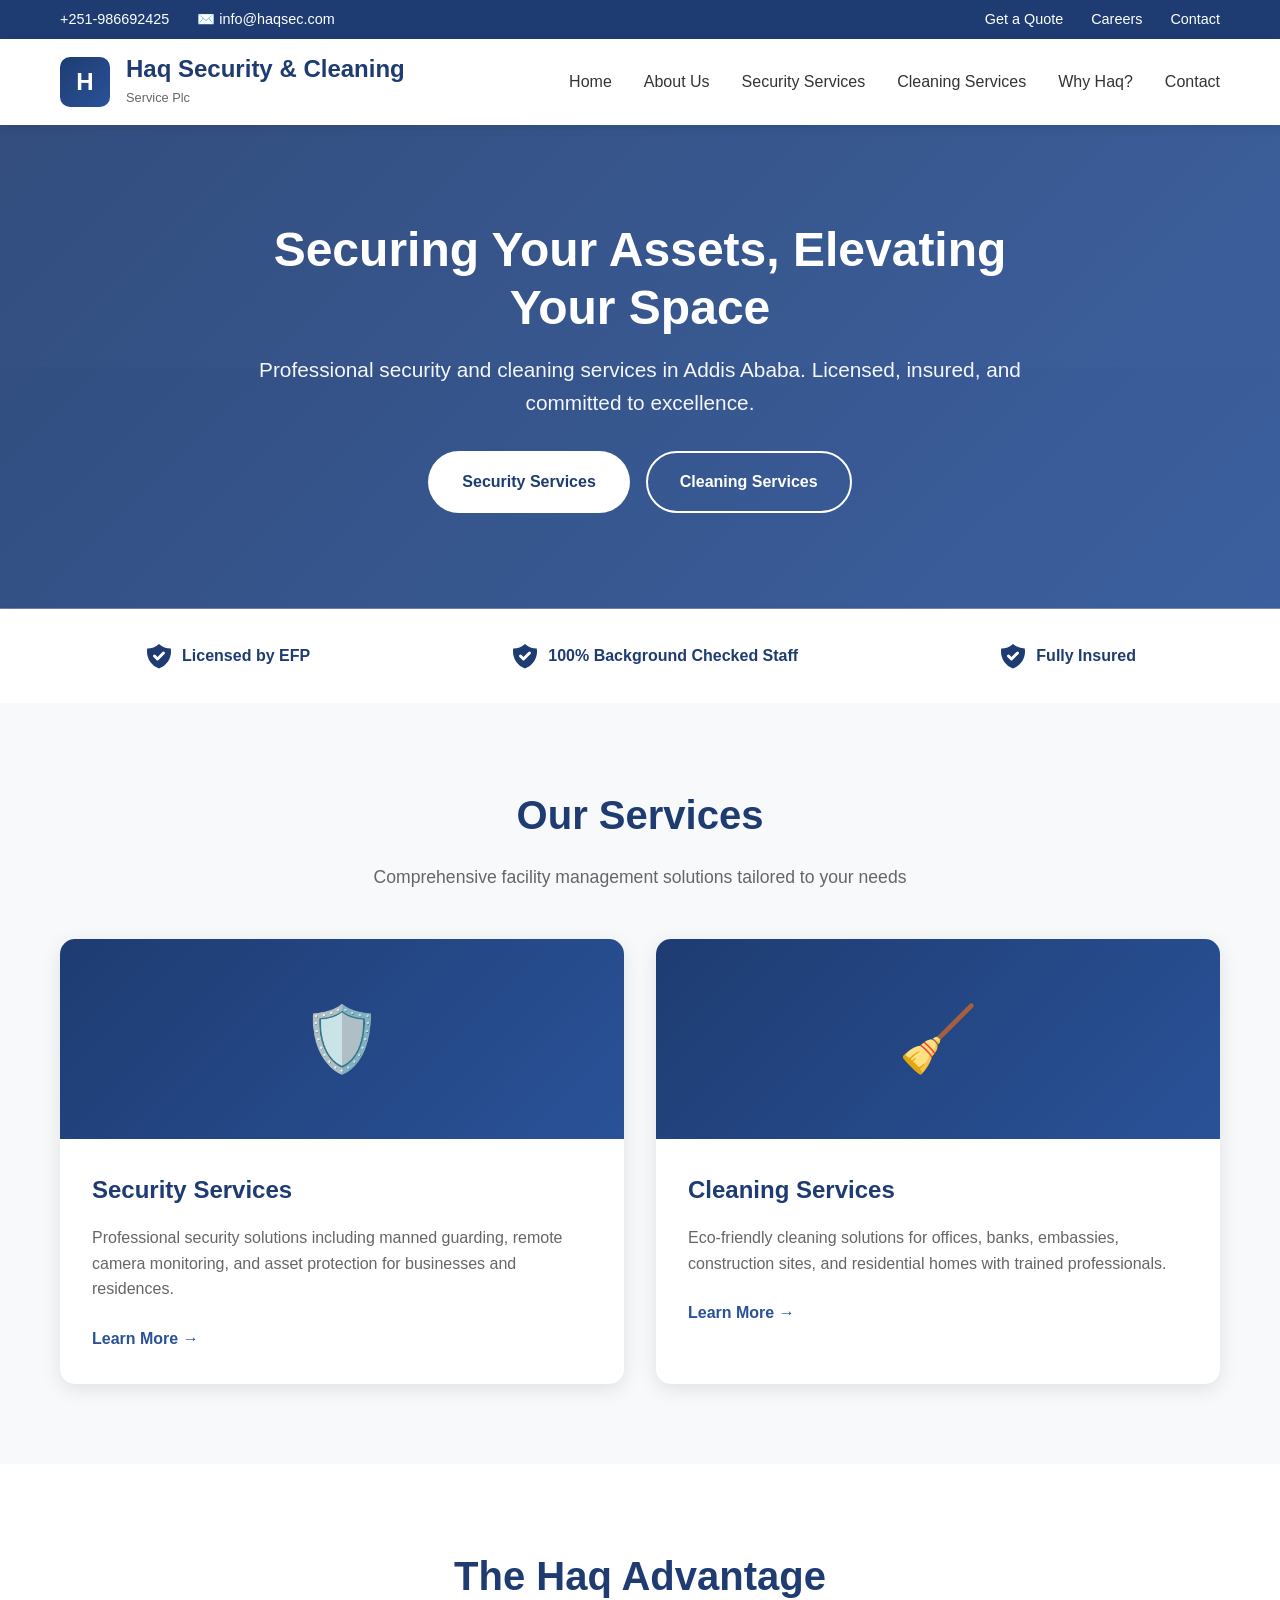
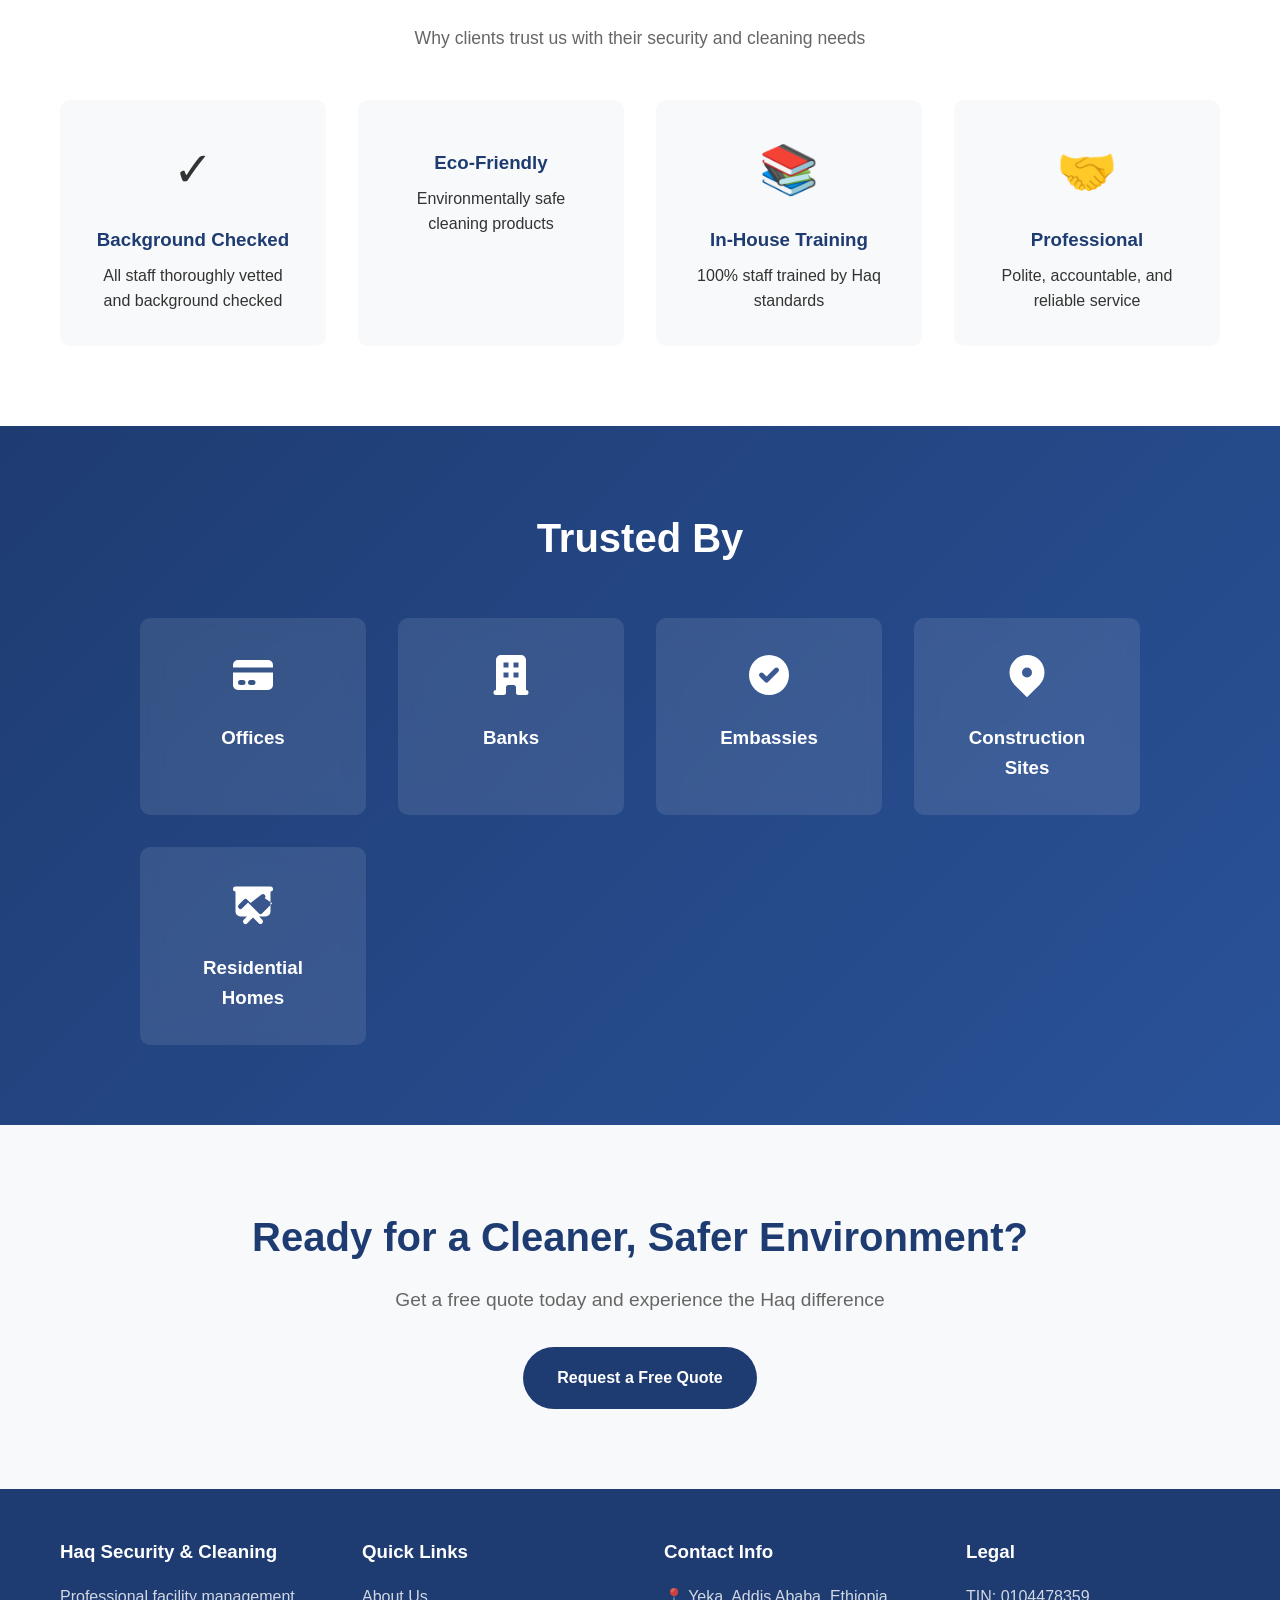
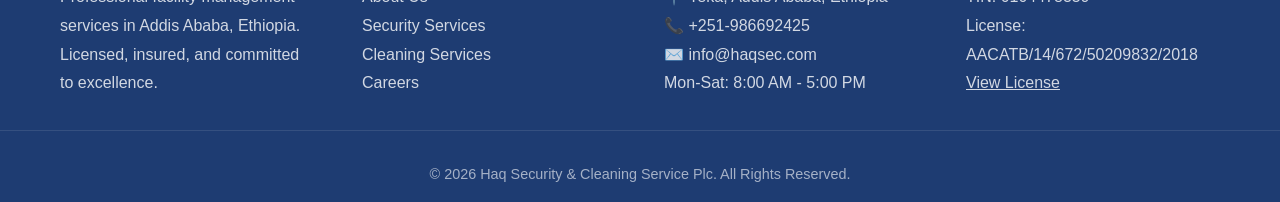
==== index.html @ 93db98f5 "Add files via upload" ====
<!DOCTYPE html>
<html lang="en">
<head>
    <meta charset="UTF-8">
    <meta name="viewport" content="width=device-width, initial-scale=1.0">
    <title>Haq Security & Cleaning Service Plc | Professional Facility Management in Addis Ababa</title>
    <meta name="description" content="Leading security and cleaning service provider in Addis Ababa, Ethiopia. Licensed, insured, and committed to excellence.">
    <style>
        * {
            margin: 0;
            padding: 0;
            box-sizing: border-box;
        }

        body {
            font-family: 'Segoe UI', Tahoma, Geneva, Verdana, sans-serif;
            line-height: 1.6;
            color: #333;
            background-color: #f8f9fa;
        }

        /* Header & Navigation */
        .top-bar {
            background: #1e3c72;
            color: white;
            padding: 0.5rem 0;
            font-size: 0.9rem;
        }

        .top-bar-content {
            max-width: 1200px;
            margin: 0 auto;
            padding: 0 20px;
            display: flex;
            justify-content: space-between;
            align-items: center;
            flex-wrap: wrap;
        }

        .top-bar a {
            color: white;
            text-decoration: none;
            margin-left: 1.5rem;
            transition: opacity 0.3s;
        }

        .top-bar a:hover {
            opacity: 0.8;
        }

        header {
            background: white;
            box-shadow: 0 2px 10px rgba(0,0,0,0.1);
            position: sticky;
            top: 0;
            z-index: 1000;
        }

        nav {
            max-width: 1200px;
            margin: 0 auto;
            padding: 1rem 20px;
            display: flex;
            justify-content: space-between;
            align-items: center;
        }

        .logo {
            display: flex;
            align-items: center;
            gap: 1rem;
        }

        .logo-icon {
            width: 50px;
            height: 50px;
            background: linear-gradient(135deg, #1e3c72 0%, #2a5298 100%);
            border-radius: 10px;
            display: flex;
            align-items: center;
            justify-content: center;
            color: white;
            font-weight: bold;
            font-size: 1.5rem;
        }

        .logo-text h1 {
            color: #1e3c72;
            font-size: 1.5rem;
            line-height: 1.2;
        }

        .logo-text span {
            color: #666;
            font-size: 0.8rem;
        }

        .nav-links {
            display: flex;
            list-style: none;
            gap: 2rem;
        }

        .nav-links a {
            color: #333;
            text-decoration: none;
            font-weight: 500;
            transition: color 0.3s;
            position: relative;
        }

        .nav-links a:hover {
            color: #2a5298;
        }

        .nav-links a::after {
            content: '';
            position: absolute;
            bottom: -5px;
            left: 0;
            width: 0;
            height: 2px;
            background: #2a5298;
            transition: width 0.3s;
        }

        .nav-links a:hover::after {
            width: 100%;
        }

        .mobile-menu-btn {
            display: none;
            background: none;
            border: none;
            font-size: 1.5rem;
            cursor: pointer;
            color: #1e3c72;
        }

        /* Hero Section */
        .hero {
            background: linear-gradient(135deg, rgba(30, 60, 114, 0.9) 0%, rgba(42, 82, 152, 0.9) 100%), 
                        url('data:image/svg+xml,<svg xmlns="http://www.w3.org/2000/svg" viewBox="0 0 1200 600"><rect fill="%23f0f0f0" width="1200" height="600"/><path fill="%23ddd" d="M0 300h1200v300H0z"/></svg>');
            background-size: cover;
            background-position: center;
            color: white;
            padding: 6rem 20px;
            text-align: center;
        }

        .hero-content {
            max-width: 800px;
            margin: 0 auto;
        }

        .hero h2 {
            font-size: 3rem;
            margin-bottom: 1rem;
            line-height: 1.2;
        }

        .hero p {
            font-size: 1.3rem;
            margin-bottom: 2rem;
            opacity: 0.95;
        }

        .hero-buttons {
            display: flex;
            gap: 1rem;
            justify-content: center;
            flex-wrap: wrap;
        }

        .btn {
            display: inline-block;
            padding: 1rem 2rem;
            border-radius: 50px;
            text-decoration: none;
            font-weight: 600;
            transition: all 0.3s ease;
            border: 2px solid transparent;
            cursor: pointer;
            font-size: 1rem;
        }

        .btn-primary {
            background: white;
            color: #1e3c72;
        }

        .btn-primary:hover {
            transform: translateY(-3px);
            box-shadow: 0 10px 25px rgba(0,0,0,0.2);
        }

        .btn-secondary {
            background: transparent;
            color: white;
            border-color: white;
        }

        .btn-secondary:hover {
            background: white;
            color: #1e3c72;
        }

        /* Trust Bar */
        .trust-bar {
            background: white;
            padding: 2rem 0;
            box-shadow: 0 2px 10px rgba(0,0,0,0.05);
        }

        .trust-content {
            max-width: 1200px;
            margin: 0 auto;
            padding: 0 20px;
            display: flex;
            justify-content: space-around;
            align-items: center;
            flex-wrap: wrap;
            gap: 2rem;
        }

        .trust-item {
            display: flex;
            align-items: center;
            gap: 0.5rem;
            color: #1e3c72;
            font-weight: 600;
        }

        .trust-item svg {
            width: 30px;
            height: 30px;
        }

        /* Services Section */
        .services {
            padding: 5rem 0;
            background: #f8f9fa;
        }

        .container {
            max-width: 1200px;
            margin: 0 auto;
            padding: 0 20px;
        }

        .section-title {
            text-align: center;
            margin-bottom: 3rem;
        }

        .section-title h2 {
            color: #1e3c72;
            font-size: 2.5rem;
            margin-bottom: 1rem;
        }

        .section-title p {
            color: #666;
            font-size: 1.1rem;
            max-width: 600px;
            margin: 0 auto;
        }

        .services-grid {
            display: grid;
            grid-template-columns: repeat(auto-fit, minmax(300px, 1fr));
            gap: 2rem;
        }

        .service-card {
            background: white;
            border-radius: 15px;
            overflow: hidden;
            box-shadow: 0 5px 20px rgba(0,0,0,0.1);
            transition: transform 0.3s ease, box-shadow 0.3s ease;
        }

        .service-card:hover {
            transform: translateY(-10px);
            box-shadow: 0 15px 40px rgba(0,0,0,0.15);
        }

        .service-icon {
            height: 200px;
            background: linear-gradient(135deg, #1e3c72 0%, #2a5298 100%);
            display: flex;
            align-items: center;
            justify-content: center;
            font-size: 4rem;
        }

        .service-content {
            padding: 2rem;
        }

        .service-content h3 {
            color: #1e3c72;
            font-size: 1.5rem;
            margin-bottom: 1rem;
        }

        .service-content p {
            color: #666;
            margin-bottom: 1.5rem;
        }

        .service-link {
            color: #2a5298;
            text-decoration: none;
            font-weight: 600;
            display: inline-flex;
            align-items: center;
            gap: 0.5rem;
            transition: gap 0.3s;
        }

        .service-link:hover {
            gap: 1rem;
        }

        /* Advantages Section */
        .advantages {
            padding: 5rem 0;
            background: white;
        }

        .advantages-grid {
            display: grid;
            grid-template-columns: repeat(auto-fit, minmax(250px, 1fr));
            gap: 2rem;
            margin-top: 3rem;
        }

        .advantage-item {
            text-align: center;
            padding: 2rem;
            border-radius: 10px;
            background: #f8f9fa;
            transition: transform 0.3s;
        }

        .advantage-item:hover {
            transform: translateY(-5px);
            background: #e9ecef;
        }

        .advantage-icon {
            font-size: 3rem;
            margin-bottom: 1rem;
        }

        .advantage-item h3 {
            color: #1e3c72;
            margin-bottom: 0.5rem;
        }

        /* Target Audience */
        .audience {
            padding: 5rem 0;
            background: linear-gradient(135deg, #1e3c72 0%, #2a5298 100%);
            color: white;
            text-align: center;
        }

        .audience h2 {
            font-size: 2.5rem;
            margin-bottom: 3rem;
        }

        .audience-grid {
            display: grid;
            grid-template-columns: repeat(auto-fit, minmax(200px, 1fr));
            gap: 2rem;
            max-width: 1000px;
            margin: 0 auto;
        }

        .audience-item {
            background: rgba(255,255,255,0.1);
            padding: 2rem;
            border-radius: 10px;
            backdrop-filter: blur(10px);
            transition: transform 0.3s;
        }

        .audience-item:hover {
            transform: translateY(-5px);
            background: rgba(255,255,255,0.2);
        }

        .audience-item svg {
            width: 50px;
            height: 50px;
            margin-bottom: 1rem;
        }

        /* CTA Section */
        .cta {
            padding: 5rem 0;
            background: #f8f9fa;
            text-align: center;
        }

        .cta h2 {
            color: #1e3c72;
            font-size: 2.5rem;
            margin-bottom: 1rem;
        }

        .cta p {
            color: #666;
            font-size: 1.2rem;
            margin-bottom: 2rem;
            max-width: 600px;
            margin-left: auto;
            margin-right: auto;
        }

        /* Footer */
        footer {
            background: #1e3c72;
            color: white;
            padding: 3rem 0 1rem;
        }

        .footer-content {
            max-width: 1200px;
            margin: 0 auto;
            padding: 0 20px;
            display: grid;
            grid-template-columns: repeat(auto-fit, minmax(250px, 1fr));
            gap: 3rem;
            margin-bottom: 2rem;
        }

        .footer-section h3 {
            margin-bottom: 1rem;
            color: white;
        }

        .footer-section p, .footer-section a {
            color: rgba(255,255,255,0.8);
            text-decoration: none;
            line-height: 1.8;
        }

        .footer-section a:hover {
            color: white;
        }

        .footer-bottom {
            text-align: center;
            padding-top: 2rem;
            border-top: 1px solid rgba(255,255,255,0.1);
            color: rgba(255,255,255,0.6);
            font-size: 0.9rem;
        }

        /* Responsive */
        @media (max-width: 768px) {
            .nav-links {
                display: none;
            }

            .mobile-menu-btn {
                display: block;
            }

            .hero h2 {
                font-size: 2rem;
            }

            .hero p {
                font-size: 1rem;
            }

            .top-bar-content {
                flex-direction: column;
                text-align: center;
                gap: 0.5rem;
            }

            .top-bar a {
                margin: 0 0.5rem;
            }
        }
    </style>
</head>
<body>
    <!-- Top Bar -->
    <div class="top-bar">
        <div class="top-bar-content">
            <div>
                <span> +251-986692425</span>
                <span style="margin-left: 1.5rem;">✉️ info@haqsec.com</span>
            </div>
            <div>
                <a href="contact.html">Get a Quote</a>
                <a href="careers.html">Careers</a>
                <a href="contact.html">Contact</a>
            </div>
        </div>
    </div>

    <!-- Header & Navigation -->
    <header>
        <nav>
            <div class="logo">
                <div class="logo-icon">H</div>
                <div class="logo-text">
                    <h1>Haq Security & Cleaning</h1>
                    <span>Service Plc</span>
                </div>
            </div>
            <ul class="nav-links">
                <li><a href="index.html">Home</a></li>
                <li><a href="about.html">About Us</a></li>
                <li><a href="security.html">Security Services</a></li>
                <li><a href="cleaning.html">Cleaning Services</a></li>
                <li><a href="why-haq.html">Why Haq?</a></li>
                <li><a href="contact.html">Contact</a></li>
            </ul>
            <button class="mobile-menu-btn">☰</button>
        </nav>
    </header>

    <!-- Hero Section -->
    <section class="hero">
        <div class="hero-content">
            <h2>Securing Your Assets, Elevating Your Space</h2>
            <p>Professional security and cleaning services in Addis Ababa. Licensed, insured, and committed to excellence.</p>
            <div class="hero-buttons">
                <a href="security.html" class="btn btn-primary">Security Services</a>
                <a href="cleaning.html" class="btn btn-secondary">Cleaning Services</a>
            </div>
        </div>
    </section>

    <!-- Trust Bar -->
    <div class="trust-bar">
        <div class="trust-content">
            <div class="trust-item">
                <svg fill="currentColor" viewBox="0 0 20 20"><path fill-rule="evenodd" d="M2.166 4.999A11.954 11.954 0 0010 1.944 11.954 11.954 0 0017.834 5c.11.65.166 1.32.166 2.001 0 5.225-3.34 9.67-8 11.317C5.34 16.67 2 12.225 2 7c0-.682.057-1.35.166-2.001zm11.541 3.708a1 1 0 00-1.414-1.414L9 10.586 7.707 9.293a1 1 0 00-1.414 1.414l2 2a1 1 0 001.414 0l4-4z" clip-rule="evenodd"/></svg>
                <span>Licensed by EFP</span>
            </div>
            <div class="trust-item">
                <svg fill="currentColor" viewBox="0 0 20 20"><path fill-rule="evenodd" d="M2.166 4.999A11.954 11.954 0 0010 1.944 11.954 11.954 0 0017.834 5c.11.65.166 1.32.166 2.001 0 5.225-3.34 9.67-8 11.317C5.34 16.67 2 12.225 2 7c0-.682.057-1.35.166-2.001zm11.541 3.708a1 1 0 00-1.414-1.414L9 10.586 7.707 9.293a1 1 0 00-1.414 1.414l2 2a1 1 0 001.414 0l4-4z" clip-rule="evenodd"/></svg>
                <span>100% Background Checked Staff</span>
            </div>
            <div class="trust-item">
                <svg fill="currentColor" viewBox="0 0 20 20"><path fill-rule="evenodd" d="M2.166 4.999A11.954 11.954 0 0010 1.944 11.954 11.954 0 0017.834 5c.11.65.166 1.32.166 2.001 0 5.225-3.34 9.67-8 11.317C5.34 16.67 2 12.225 2 7c0-.682.057-1.35.166-2.001zm11.541 3.708a1 1 0 00-1.414-1.414L9 10.586 7.707 9.293a1 1 0 00-1.414 1.414l2 2a1 1 0 001.414 0l4-4z" clip-rule="evenodd"/></svg>
                <span>Fully Insured</span>
            </div>
        </div>
    </div>

    <!-- Services Section -->
    <section class="services">
        <div class="container">
            <div class="section-title">
                <h2>Our Services</h2>
                <p>Comprehensive facility management solutions tailored to your needs</p>
            </div>
            <div class="services-grid">
                <div class="service-card">
                    <div class="service-icon">🛡️</div>
                    <div class="service-content">
                        <h3>Security Services</h3>
                        <p>Professional security solutions including manned guarding, remote camera monitoring, and asset protection for businesses and residences.</p>
                        <a href="security.html" class="service-link">Learn More →</a>
                    </div>
                </div>
                <div class="service-card">
                    <div class="service-icon">🧹</div>
                    <div class="service-content">
                        <h3>Cleaning Services</h3>
                        <p>Eco-friendly cleaning solutions for offices, banks, embassies, construction sites, and residential homes with trained professionals.</p>
                        <a href="cleaning.html" class="service-link">Learn More →</a>
                    </div>
                </div>
            </div>
        </div>
    </section>

    <!-- Advantages Section -->
    <section class="advantages">
        <div class="container">
            <div class="section-title">
                <h2>The Haq Advantage</h2>
                <p>Why clients trust us with their security and cleaning needs</p>
            </div>
            <div class="advantages-grid">
                <div class="advantage-item">
                    <div class="advantage-icon">✓</div>
                    <h3>Background Checked</h3>
                    <p>All staff thoroughly vetted and background checked</p>
                </div>
                <div class="advantage-item">
                    <div class="advantage-icon"></div>
                    <h3>Eco-Friendly</h3>
                    <p>Environmentally safe cleaning products</p>
                </div>
                <div class="advantage-item">
                    <div class="advantage-icon">📚</div>
                    <h3>In-House Training</h3>
                    <p>100% staff trained by Haq standards</p>
                </div>
                <div class="advantage-item">
                    <div class="advantage-icon">🤝</div>
                    <h3>Professional</h3>
                    <p>Polite, accountable, and reliable service</p>
                </div>
            </div>
        </div>
    </section>

    <!-- Target Audience -->
    <section class="audience">
        <div class="container">
            <h2>Trusted By</h2>
            <div class="audience-grid">
                <div class="audience-item">
                    <svg fill="currentColor" viewBox="0 0 20 20"><path d="M4 4a2 2 0 00-2 2v1h16V6a2 2 0 00-2-2H4z"/><path fill-rule="evenodd" d="M18 9H2v5a2 2 0 002 2h12a2 2 0 002-2V9zM4 13a1 1 0 011-1h1a1 1 0 110 2H5a1 1 0 01-1-1zm5-1a1 1 0 100 2h1a1 1 0 100-2H9z" clip-rule="evenodd"/></svg>
                    <h3>Offices</h3>
                </div>
                <div class="audience-item">
                    <svg fill="currentColor" viewBox="0 0 20 20"><path fill-rule="evenodd" d="M4 4a2 2 0 012-2h8a2 2 0 012 2v12a1 1 0 110 2h-3a1 1 0 01-1-1v-2a1 1 0 00-1-1H9a1 1 0 00-1 1v2a1 1 0 01-1 1H4a1 1 0 110-2V4zm3 1h2v2H7V5zm2 4H7v2h2V9zm2-4h2v2h-2V5zm2 4h-2v2h2V9z" clip-rule="evenodd"/></svg>
                    <h3>Banks</h3>
                </div>
                <div class="audience-item">
                    <svg fill="currentColor" viewBox="0 0 20 20"><path fill-rule="evenodd" d="M10 18a8 8 0 100-16 8 8 0 000 16zm3.707-9.293a1 1 0 00-1.414-1.414L9 10.586 7.707 9.293a1 1 0 00-1.414 1.414l2 2a1 1 0 001.414 0l4-4z" clip-rule="evenodd"/></svg>
                    <h3>Embassies</h3>
                </div>
                <div class="audience-item">
                    <svg fill="currentColor" viewBox="0 0 20 20"><path fill-rule="evenodd" d="M5.05 4.05a7 7 0 119.9 9.9L10 18.9l-4.95-4.95a7 7 0 010-9.9zM10 11a2 2 0 100-4 2 2 0 000 4z" clip-rule="evenodd"/></svg>
                    <h3>Construction Sites</h3>
                </div>
                <div class="audience-item">
                    <svg fill="currentColor" viewBox="0 0 20 20"><path fill-rule="evenodd" d="M3 3a1 1 0 000 2v8a2 2 0 002 2h2.586l-1.293 1.293a1 1 0 101.414 1.414L10 15.414l2.293 2.293a1 1 0 001.414-1.414L12.414 15H15a2 2 0 002-2V5a1 1 0 100-2H3zm11.707 4.707a1 1 0 00-1.414-1.414L9 9.586 7.707 8.293a1 1 0 00-1.414 0l-2 2a1 1 0 101.414 1.414L8 9.414l4.293 4.293a1 1 0 001.414 0l4-4z" clip-rule="evenodd"/></svg>
                    <h3>Residential Homes</h3>
                </div>
            </div>
        </div>
    </section>

    <!-- CTA Section -->
    <section class="cta">
        <div class="container">
            <h2>Ready for a Cleaner, Safer Environment?</h2>
            <p>Get a free quote today and experience the Haq difference</p>
            <a href="contact.html" class="btn btn-primary" style="background: #1e3c72; color: white;">Request a Free Quote</a>
        </div>
    </section>

    <!-- Footer -->
    <footer>
        <div class="footer-content">
            <div class="footer-section">
                <h3>Haq Security & Cleaning</h3>
                <p>Professional facility management services in Addis Ababa, Ethiopia. Licensed, insured, and committed to excellence.</p>
            </div>
            <div class="footer-section">
                <h3>Quick Links</h3>
                <p><a href="about.html">About Us</a></p>
                <p><a href="security.html">Security Services</a></p>
                <p><a href="cleaning.html">Cleaning Services</a></p>
                <p><a href="careers.html">Careers</a></p>
            </div>
            <div class="footer-section">
                <h3>Contact Info</h3>
                <p>📍 Yeka, Addis Ababa, Ethiopia</p>
                <p>📞 +251-986692425</p>
                <p>✉️ info@haqsec.com</p>
                <p> Mon-Sat: 8:00 AM - 5:00 PM</p>
            </div>
            <div class="footer-section">
                <h3>Legal</h3>
                <p>TIN: 0104478359</p>
                <p>License: AACATB/14/672/50209832/2018</p>
                <p><a href="about.html" style="text-decoration: underline;">View License</a></p>
            </div>
        </div>
        <div class="footer-bottom">
            <p>&copy; 2026 Haq Security & Cleaning Service Plc. All Rights Reserved.</p>
        </div>
    </footer>

    <script>
        // Mobile menu toggle
        document.querySelector('.mobile-menu-btn').addEventListener('click', function() {
            alert('Mobile menu would toggle here - add mobile navigation logic');
        });
    </script>
</body>
</html>
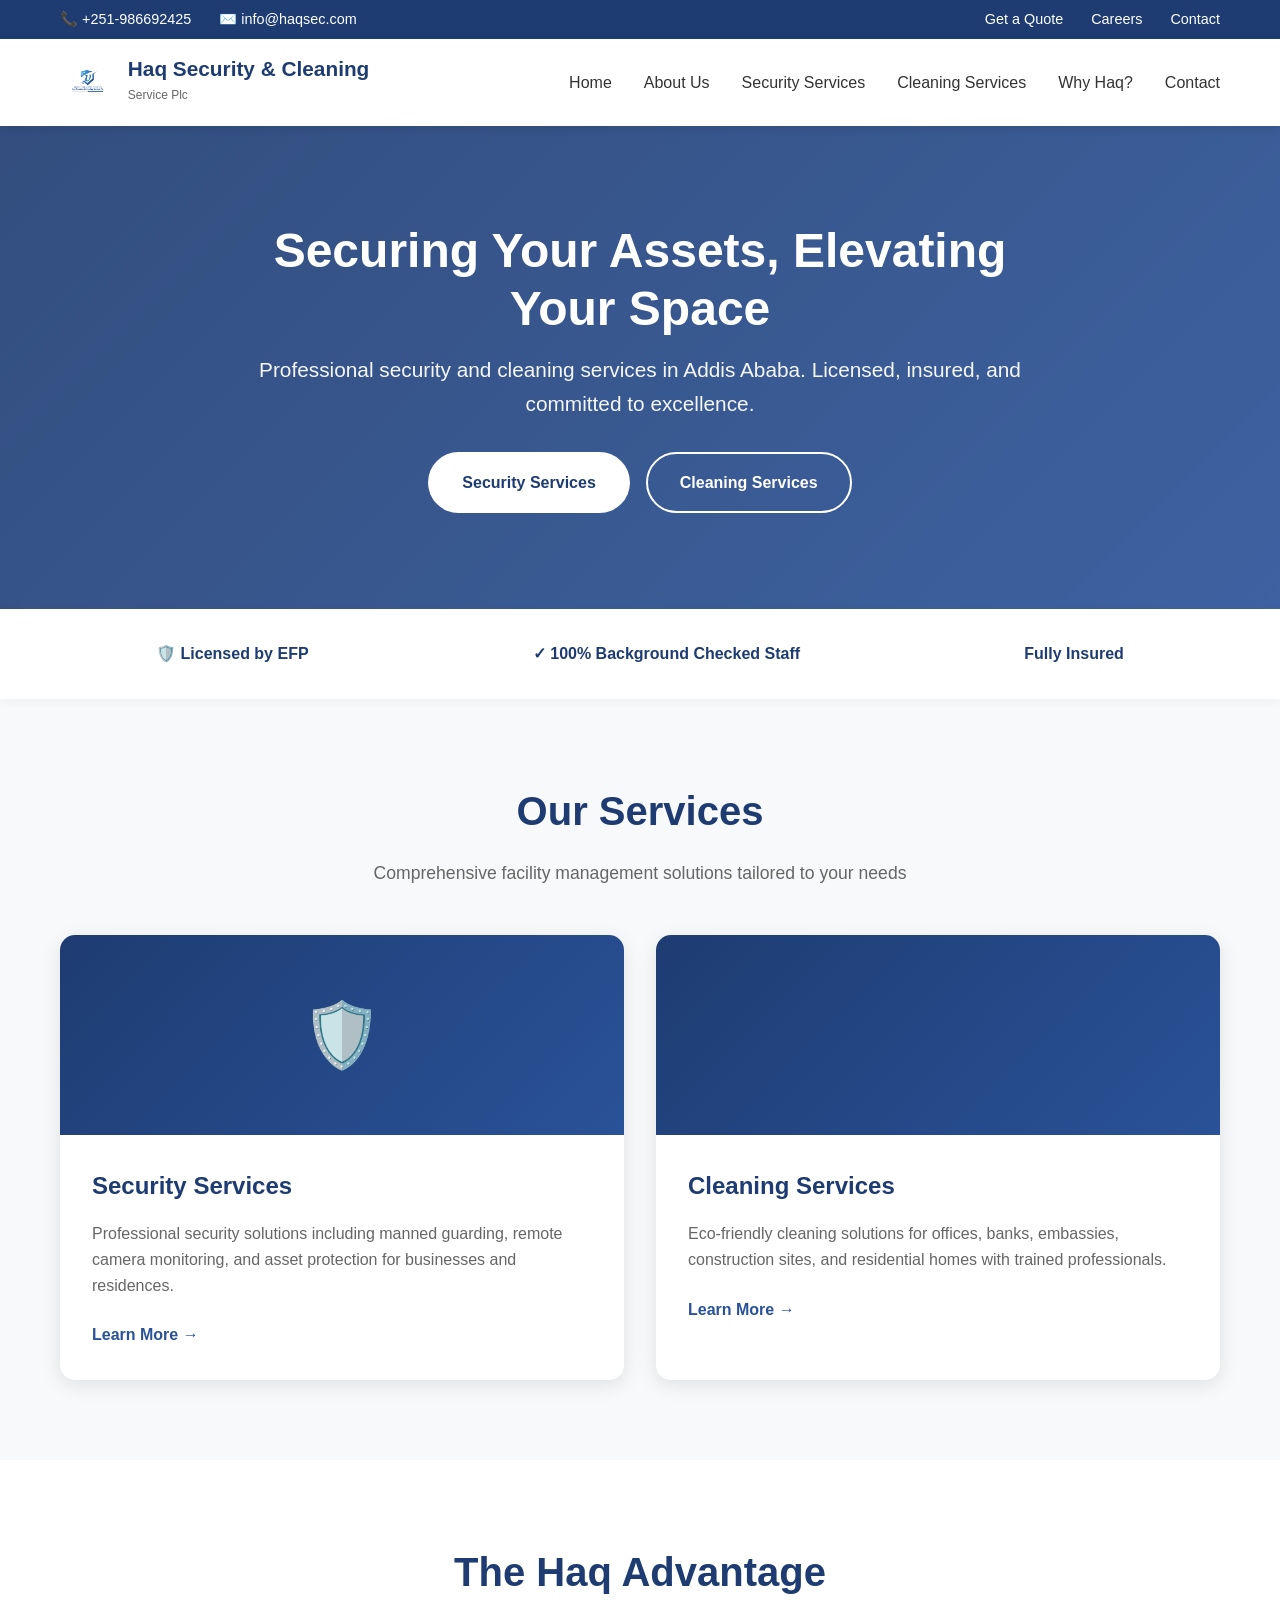
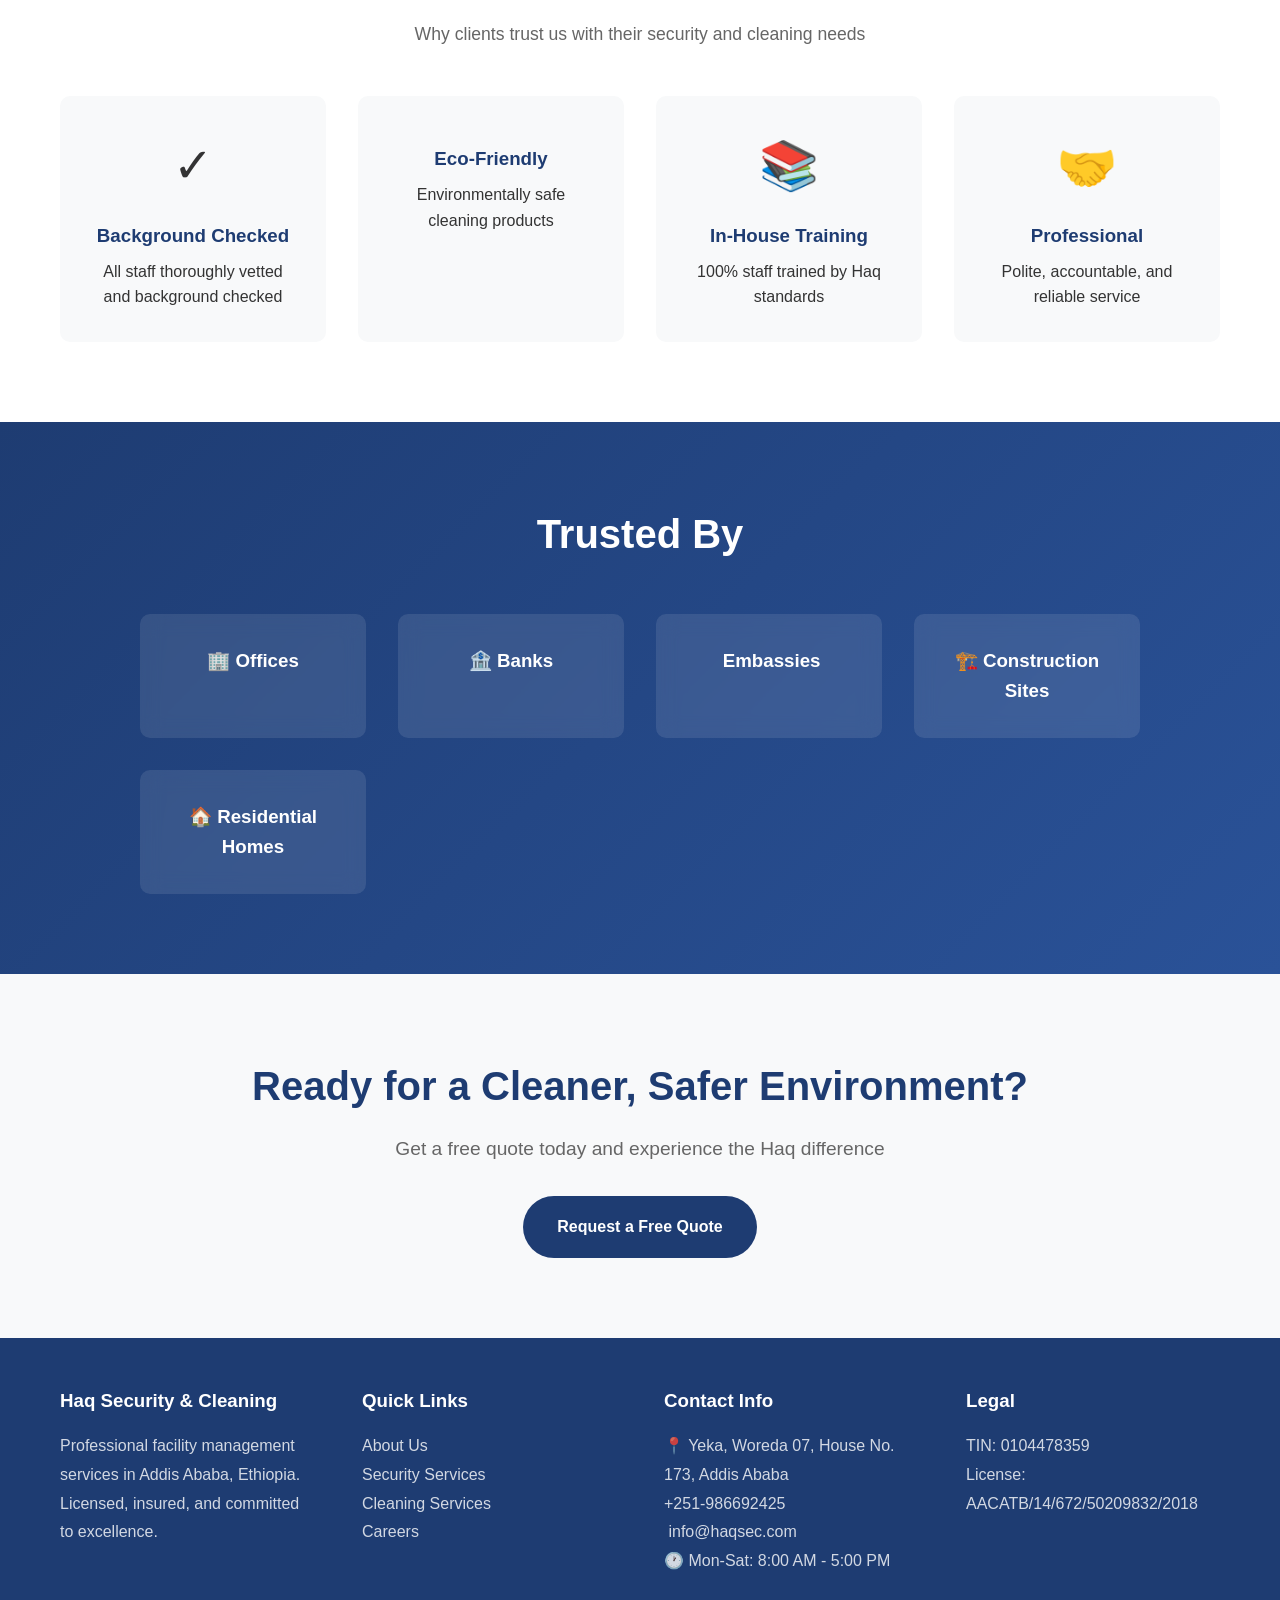
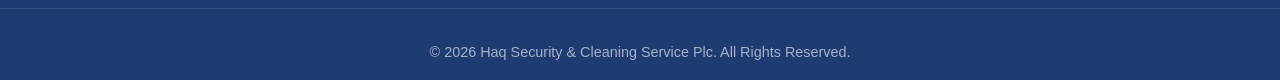
==== commit 7586c345: "Update index.html" ====
--- a/index.html
+++ b/index.html
@@ -6,488 +6,98 @@
     <title>Haq Security & Cleaning Service Plc | Professional Facility Management in Addis Ababa</title>
     <meta name="description" content="Leading security and cleaning service provider in Addis Ababa, Ethiopia. Licensed, insured, and committed to excellence.">
     <style>
-        * {
-            margin: 0;
-            padding: 0;
-            box-sizing: border-box;
-        }
-
-        body {
-            font-family: 'Segoe UI', Tahoma, Geneva, Verdana, sans-serif;
-            line-height: 1.6;
-            color: #333;
-            background-color: #f8f9fa;
-        }
+        * { margin: 0; padding: 0; box-sizing: border-box; }
+        body { font-family: 'Segoe UI', Tahoma, Geneva, Verdana, sans-serif; line-height: 1.6; color: #333; background-color: #f8f9fa; }
+        a { text-decoration: none; }
+
+        /* Top Bar */
+        .top-bar { background: #1e3c72; color: white; padding: 0.5rem 0; font-size: 0.9rem; }
+        .top-bar-content { max-width: 1200px; margin: 0 auto; padding: 0 20px; display: flex; justify-content: space-between; align-items: center; flex-wrap: wrap; }
+        .top-bar a { color: white; margin-left: 1.5rem; transition: opacity 0.3s; }
+        .top-bar a:hover { opacity: 0.8; }
 
         /* Header & Navigation */
-        .top-bar {
-            background: #1e3c72;
-            color: white;
-            padding: 0.5rem 0;
-            font-size: 0.9rem;
-        }
-
-        .top-bar-content {
-            max-width: 1200px;
-            margin: 0 auto;
-            padding: 0 20px;
-            display: flex;
-            justify-content: space-between;
-            align-items: center;
-            flex-wrap: wrap;
-        }
-
-        .top-bar a {
-            color: white;
-            text-decoration: none;
-            margin-left: 1.5rem;
-            transition: opacity 0.3s;
-        }
-
-        .top-bar a:hover {
-            opacity: 0.8;
-        }
-
-        header {
-            background: white;
-            box-shadow: 0 2px 10px rgba(0,0,0,0.1);
-            position: sticky;
-            top: 0;
-            z-index: 1000;
-        }
-
-        nav {
-            max-width: 1200px;
-            margin: 0 auto;
-            padding: 1rem 20px;
-            display: flex;
-            justify-content: space-between;
-            align-items: center;
-        }
-
-        .logo {
-            display: flex;
-            align-items: center;
-            gap: 1rem;
-        }
-
-        .logo-icon {
-            width: 50px;
-            height: 50px;
-            background: linear-gradient(135deg, #1e3c72 0%, #2a5298 100%);
-            border-radius: 10px;
-            display: flex;
-            align-items: center;
-            justify-content: center;
-            color: white;
-            font-weight: bold;
-            font-size: 1.5rem;
-        }
-
-        .logo-text h1 {
-            color: #1e3c72;
-            font-size: 1.5rem;
-            line-height: 1.2;
-        }
-
-        .logo-text span {
-            color: #666;
-            font-size: 0.8rem;
-        }
-
-        .nav-links {
-            display: flex;
-            list-style: none;
-            gap: 2rem;
-        }
-
-        .nav-links a {
-            color: #333;
-            text-decoration: none;
-            font-weight: 500;
-            transition: color 0.3s;
-            position: relative;
-        }
-
-        .nav-links a:hover {
-            color: #2a5298;
-        }
-
-        .nav-links a::after {
-            content: '';
-            position: absolute;
-            bottom: -5px;
-            left: 0;
-            width: 0;
-            height: 2px;
-            background: #2a5298;
-            transition: width 0.3s;
-        }
-
-        .nav-links a:hover::after {
-            width: 100%;
-        }
-
-        .mobile-menu-btn {
-            display: none;
-            background: none;
-            border: none;
-            font-size: 1.5rem;
-            cursor: pointer;
-            color: #1e3c72;
-        }
+        header { background: white; box-shadow: 0 2px 10px rgba(0,0,0,0.1); position: sticky; top: 0; z-index: 1000; }
+        nav { max-width: 1200px; margin: 0 auto; padding: 1rem 20px; display: flex; justify-content: space-between; align-items: center; }
+        
+        /* UPDATED LOGO STYLES */
+        .logo { display: flex; align-items: center; gap: 0.8rem; }
+        .logo img { height: 55px; width: auto; }
+        .logo-text h1 { color: #1e3c72; font-size: 1.3rem; line-height: 1.1; }
+        .logo-text span { color: #666; font-size: 0.75rem; }
+
+        .nav-links { display: flex; list-style: none; gap: 2rem; }
+        .nav-links a { color: #333; font-weight: 500; transition: color 0.3s; }
+        .nav-links a:hover { color: #2a5298; }
+        .mobile-menu-btn { display: none; background: none; border: none; font-size: 1.5rem; cursor: pointer; color: #1e3c72; }
 
         /* Hero Section */
-        .hero {
-            background: linear-gradient(135deg, rgba(30, 60, 114, 0.9) 0%, rgba(42, 82, 152, 0.9) 100%), 
-                        url('data:image/svg+xml,<svg xmlns="http://www.w3.org/2000/svg" viewBox="0 0 1200 600"><rect fill="%23f0f0f0" width="1200" height="600"/><path fill="%23ddd" d="M0 300h1200v300H0z"/></svg>');
-            background-size: cover;
-            background-position: center;
-            color: white;
-            padding: 6rem 20px;
-            text-align: center;
-        }
-
-        .hero-content {
-            max-width: 800px;
-            margin: 0 auto;
-        }
-
-        .hero h2 {
-            font-size: 3rem;
-            margin-bottom: 1rem;
-            line-height: 1.2;
-        }
-
-        .hero p {
-            font-size: 1.3rem;
-            margin-bottom: 2rem;
-            opacity: 0.95;
-        }
-
-        .hero-buttons {
-            display: flex;
-            gap: 1rem;
-            justify-content: center;
-            flex-wrap: wrap;
-        }
-
-        .btn {
-            display: inline-block;
-            padding: 1rem 2rem;
-            border-radius: 50px;
-            text-decoration: none;
-            font-weight: 600;
-            transition: all 0.3s ease;
-            border: 2px solid transparent;
-            cursor: pointer;
-            font-size: 1rem;
-        }
-
-        .btn-primary {
-            background: white;
-            color: #1e3c72;
-        }
-
-        .btn-primary:hover {
-            transform: translateY(-3px);
-            box-shadow: 0 10px 25px rgba(0,0,0,0.2);
-        }
-
-        .btn-secondary {
-            background: transparent;
-            color: white;
-            border-color: white;
-        }
-
-        .btn-secondary:hover {
-            background: white;
-            color: #1e3c72;
-        }
+        .hero { background: linear-gradient(135deg, rgba(30, 60, 114, 0.9) 0%, rgba(42, 82, 152, 0.9) 100%), url('data:image/svg+xml,<svg xmlns="http://www.w3.org/2000/svg" viewBox="0 0 1200 600"><rect fill="%23f0f0f0" width="1200" height="600"/></svg>'); background-size: cover; background-position: center; color: white; padding: 6rem 20px; text-align: center; }
+        .hero-content { max-width: 800px; margin: 0 auto; }
+        .hero h2 { font-size: 3rem; margin-bottom: 1rem; line-height: 1.2; }
+        .hero p { font-size: 1.3rem; margin-bottom: 2rem; opacity: 0.95; }
+        .hero-buttons { display: flex; gap: 1rem; justify-content: center; flex-wrap: wrap; }
+
+        /* Buttons */
+        .btn { display: inline-block; padding: 1rem 2rem; border-radius: 50px; font-weight: 600; transition: all 0.3s ease; border: 2px solid transparent; cursor: pointer; font-size: 1rem; }
+        .btn-primary { background: white; color: #1e3c72; }
+        .btn-primary:hover { transform: translateY(-3px); box-shadow: 0 10px 25px rgba(0,0,0,0.2); }
+        .btn-secondary { background: transparent; color: white; border-color: white; }
+        .btn-secondary:hover { background: white; color: #1e3c72; }
 
         /* Trust Bar */
-        .trust-bar {
-            background: white;
-            padding: 2rem 0;
-            box-shadow: 0 2px 10px rgba(0,0,0,0.05);
-        }
-
-        .trust-content {
-            max-width: 1200px;
-            margin: 0 auto;
-            padding: 0 20px;
-            display: flex;
-            justify-content: space-around;
-            align-items: center;
-            flex-wrap: wrap;
-            gap: 2rem;
-        }
-
-        .trust-item {
-            display: flex;
-            align-items: center;
-            gap: 0.5rem;
-            color: #1e3c72;
-            font-weight: 600;
-        }
-
-        .trust-item svg {
-            width: 30px;
-            height: 30px;
-        }
-
-        /* Services Section */
-        .services {
-            padding: 5rem 0;
-            background: #f8f9fa;
-        }
-
-        .container {
-            max-width: 1200px;
-            margin: 0 auto;
-            padding: 0 20px;
-        }
-
-        .section-title {
-            text-align: center;
-            margin-bottom: 3rem;
-        }
-
-        .section-title h2 {
-            color: #1e3c72;
-            font-size: 2.5rem;
-            margin-bottom: 1rem;
-        }
-
-        .section-title p {
-            color: #666;
-            font-size: 1.1rem;
-            max-width: 600px;
-            margin: 0 auto;
-        }
-
-        .services-grid {
-            display: grid;
-            grid-template-columns: repeat(auto-fit, minmax(300px, 1fr));
-            gap: 2rem;
-        }
-
-        .service-card {
-            background: white;
-            border-radius: 15px;
-            overflow: hidden;
-            box-shadow: 0 5px 20px rgba(0,0,0,0.1);
-            transition: transform 0.3s ease, box-shadow 0.3s ease;
-        }
-
-        .service-card:hover {
-            transform: translateY(-10px);
-            box-shadow: 0 15px 40px rgba(0,0,0,0.15);
-        }
-
-        .service-icon {
-            height: 200px;
-            background: linear-gradient(135deg, #1e3c72 0%, #2a5298 100%);
-            display: flex;
-            align-items: center;
-            justify-content: center;
-            font-size: 4rem;
-        }
-
-        .service-content {
-            padding: 2rem;
-        }
-
-        .service-content h3 {
-            color: #1e3c72;
-            font-size: 1.5rem;
-            margin-bottom: 1rem;
-        }
-
-        .service-content p {
-            color: #666;
-            margin-bottom: 1.5rem;
-        }
-
-        .service-link {
-            color: #2a5298;
-            text-decoration: none;
-            font-weight: 600;
-            display: inline-flex;
-            align-items: center;
-            gap: 0.5rem;
-            transition: gap 0.3s;
-        }
-
-        .service-link:hover {
-            gap: 1rem;
-        }
-
-        /* Advantages Section */
-        .advantages {
-            padding: 5rem 0;
-            background: white;
-        }
-
-        .advantages-grid {
-            display: grid;
-            grid-template-columns: repeat(auto-fit, minmax(250px, 1fr));
-            gap: 2rem;
-            margin-top: 3rem;
-        }
-
-        .advantage-item {
-            text-align: center;
-            padding: 2rem;
-            border-radius: 10px;
-            background: #f8f9fa;
-            transition: transform 0.3s;
-        }
-
-        .advantage-item:hover {
-            transform: translateY(-5px);
-            background: #e9ecef;
-        }
-
-        .advantage-icon {
-            font-size: 3rem;
-            margin-bottom: 1rem;
-        }
-
-        .advantage-item h3 {
-            color: #1e3c72;
-            margin-bottom: 0.5rem;
-        }
-
-        /* Target Audience */
-        .audience {
-            padding: 5rem 0;
-            background: linear-gradient(135deg, #1e3c72 0%, #2a5298 100%);
-            color: white;
-            text-align: center;
-        }
-
-        .audience h2 {
-            font-size: 2.5rem;
-            margin-bottom: 3rem;
-        }
-
-        .audience-grid {
-            display: grid;
-            grid-template-columns: repeat(auto-fit, minmax(200px, 1fr));
-            gap: 2rem;
-            max-width: 1000px;
-            margin: 0 auto;
-        }
-
-        .audience-item {
-            background: rgba(255,255,255,0.1);
-            padding: 2rem;
-            border-radius: 10px;
-            backdrop-filter: blur(10px);
-            transition: transform 0.3s;
-        }
-
-        .audience-item:hover {
-            transform: translateY(-5px);
-            background: rgba(255,255,255,0.2);
-        }
-
-        .audience-item svg {
-            width: 50px;
-            height: 50px;
-            margin-bottom: 1rem;
-        }
-
-        /* CTA Section */
-        .cta {
-            padding: 5rem 0;
-            background: #f8f9fa;
-            text-align: center;
-        }
-
-        .cta h2 {
-            color: #1e3c72;
-            font-size: 2.5rem;
-            margin-bottom: 1rem;
-        }
-
-        .cta p {
-            color: #666;
-            font-size: 1.2rem;
-            margin-bottom: 2rem;
-            max-width: 600px;
-            margin-left: auto;
-            margin-right: auto;
-        }
+        .trust-bar { background: white; padding: 2rem 0; box-shadow: 0 2px 10px rgba(0,0,0,0.05); }
+        .trust-content { max-width: 1200px; margin: 0 auto; padding: 0 20px; display: flex; justify-content: space-around; align-items: center; flex-wrap: wrap; gap: 2rem; }
+        .trust-item { display: flex; align-items: center; gap: 0.5rem; color: #1e3c72; font-weight: 600; }
+
+        /* Services & Sections */
+        .container { max-width: 1200px; margin: 0 auto; padding: 0 20px; }
+        .section { padding: 5rem 0; }
+        .section-title { text-align: center; margin-bottom: 3rem; }
+        .section-title h2 { color: #1e3c72; font-size: 2.5rem; margin-bottom: 1rem; }
+        .section-title p { color: #666; font-size: 1.1rem; max-width: 600px; margin: 0 auto; }
+        
+        .services-grid { display: grid; grid-template-columns: repeat(auto-fit, minmax(300px, 1fr)); gap: 2rem; }
+        .service-card { background: white; border-radius: 15px; overflow: hidden; box-shadow: 0 5px 20px rgba(0,0,0,0.1); transition: transform 0.3s ease; }
+        .service-card:hover { transform: translateY(-10px); }
+        .service-icon { height: 200px; background: linear-gradient(135deg, #1e3c72 0%, #2a5298 100%); display: flex; align-items: center; justify-content: center; font-size: 4rem; }
+        .service-content { padding: 2rem; }
+        .service-content h3 { color: #1e3c72; font-size: 1.5rem; margin-bottom: 1rem; }
+        .service-content p { color: #666; margin-bottom: 1.5rem; }
+        .service-link { color: #2a5298; font-weight: 600; }
+
+        /* Advantages */
+        .advantages-grid { display: grid; grid-template-columns: repeat(auto-fit, minmax(250px, 1fr)); gap: 2rem; margin-top: 3rem; }
+        .advantage-item { text-align: center; padding: 2rem; border-radius: 10px; background: #f8f9fa; transition: transform 0.3s; }
+        .advantage-item:hover { transform: translateY(-5px); }
+        .advantage-icon { font-size: 3rem; margin-bottom: 1rem; }
+        .advantage-item h3 { color: #1e3c72; margin-bottom: 0.5rem; }
+
+        /* Audience */
+        .audience { padding: 5rem 0; background: linear-gradient(135deg, #1e3c72 0%, #2a5298 100%); color: white; text-align: center; }
+        .audience h2 { font-size: 2.5rem; margin-bottom: 3rem; }
+        .audience-grid { display: grid; grid-template-columns: repeat(auto-fit, minmax(200px, 1fr)); gap: 2rem; max-width: 1000px; margin: 0 auto; }
+        .audience-item { background: rgba(255,255,255,0.1); padding: 2rem; border-radius: 10px; backdrop-filter: blur(10px); }
+
+        /* CTA */
+        .cta { padding: 5rem 0; background: #f8f9fa; text-align: center; }
+        .cta h2 { color: #1e3c72; font-size: 2.5rem; margin-bottom: 1rem; }
+        .cta p { color: #666; font-size: 1.2rem; margin-bottom: 2rem; }
 
         /* Footer */
-        footer {
-            background: #1e3c72;
-            color: white;
-            padding: 3rem 0 1rem;
-        }
-
-        .footer-content {
-            max-width: 1200px;
-            margin: 0 auto;
-            padding: 0 20px;
-            display: grid;
-            grid-template-columns: repeat(auto-fit, minmax(250px, 1fr));
-            gap: 3rem;
-            margin-bottom: 2rem;
-        }
-
-        .footer-section h3 {
-            margin-bottom: 1rem;
-            color: white;
-        }
-
-        .footer-section p, .footer-section a {
-            color: rgba(255,255,255,0.8);
-            text-decoration: none;
-            line-height: 1.8;
-        }
-
-        .footer-section a:hover {
-            color: white;
-        }
-
-        .footer-bottom {
-            text-align: center;
-            padding-top: 2rem;
-            border-top: 1px solid rgba(255,255,255,0.1);
-            color: rgba(255,255,255,0.6);
-            font-size: 0.9rem;
-        }
-
-        /* Responsive */
+        footer { background: #1e3c72; color: white; padding: 3rem 0 1rem; }
+        .footer-content { max-width: 1200px; margin: 0 auto; padding: 0 20px; display: grid; grid-template-columns: repeat(auto-fit, minmax(250px, 1fr)); gap: 3rem; margin-bottom: 2rem; }
+        .footer-section h3 { margin-bottom: 1rem; color: white; }
+        .footer-section p, .footer-section a { color: rgba(255,255,255,0.8); line-height: 1.8; }
+        .footer-section a:hover { color: white; }
+        .footer-bottom { text-align: center; padding-top: 2rem; border-top: 1px solid rgba(255,255,255,0.1); color: rgba(255,255,255,0.6); font-size: 0.9rem; }
+
         @media (max-width: 768px) {
-            .nav-links {
-                display: none;
-            }
-
-            .mobile-menu-btn {
-                display: block;
-            }
-
-            .hero h2 {
-                font-size: 2rem;
-            }
-
-            .hero p {
-                font-size: 1rem;
-            }
-
-            .top-bar-content {
-                flex-direction: column;
-                text-align: center;
-                gap: 0.5rem;
-            }
-
-            .top-bar a {
-                margin: 0 0.5rem;
-            }
+            .nav-links { display: none; }
+            .mobile-menu-btn { display: block; }
+            .hero h2 { font-size: 2rem; }
+            .top-bar-content { flex-direction: column; text-align: center; gap: 0.5rem; }
+            .top-bar a { margin: 0 0.5rem; }
         }
     </style>
 </head>
@@ -496,7 +106,7 @@
     <div class="top-bar">
         <div class="top-bar-content">
             <div>
-                <span> +251-986692425</span>
+                <span>📞 +251-986692425</span>
                 <span style="margin-left: 1.5rem;">✉️ info@haqsec.com</span>
             </div>
             <div>
@@ -510,8 +120,9 @@
     <!-- Header & Navigation -->
     <header>
         <nav>
+            <!-- UPDATED LOGO SECTION -->
             <div class="logo">
-                <div class="logo-icon">H</div>
+                <img src="logo.png" alt="Haq Security & Cleaning Service Plc Logo">
                 <div class="logo-text">
                     <h1>Haq Security & Cleaning</h1>
                     <span>Service Plc</span>
@@ -544,23 +155,14 @@
     <!-- Trust Bar -->
     <div class="trust-bar">
         <div class="trust-content">
-            <div class="trust-item">
-                <svg fill="currentColor" viewBox="0 0 20 20"><path fill-rule="evenodd" d="M2.166 4.999A11.954 11.954 0 0010 1.944 11.954 11.954 0 0017.834 5c.11.65.166 1.32.166 2.001 0 5.225-3.34 9.67-8 11.317C5.34 16.67 2 12.225 2 7c0-.682.057-1.35.166-2.001zm11.541 3.708a1 1 0 00-1.414-1.414L9 10.586 7.707 9.293a1 1 0 00-1.414 1.414l2 2a1 1 0 001.414 0l4-4z" clip-rule="evenodd"/></svg>
-                <span>Licensed by EFP</span>
-            </div>
-            <div class="trust-item">
-                <svg fill="currentColor" viewBox="0 0 20 20"><path fill-rule="evenodd" d="M2.166 4.999A11.954 11.954 0 0010 1.944 11.954 11.954 0 0017.834 5c.11.65.166 1.32.166 2.001 0 5.225-3.34 9.67-8 11.317C5.34 16.67 2 12.225 2 7c0-.682.057-1.35.166-2.001zm11.541 3.708a1 1 0 00-1.414-1.414L9 10.586 7.707 9.293a1 1 0 00-1.414 1.414l2 2a1 1 0 001.414 0l4-4z" clip-rule="evenodd"/></svg>
-                <span>100% Background Checked Staff</span>
-            </div>
-            <div class="trust-item">
-                <svg fill="currentColor" viewBox="0 0 20 20"><path fill-rule="evenodd" d="M2.166 4.999A11.954 11.954 0 0010 1.944 11.954 11.954 0 0017.834 5c.11.65.166 1.32.166 2.001 0 5.225-3.34 9.67-8 11.317C5.34 16.67 2 12.225 2 7c0-.682.057-1.35.166-2.001zm11.541 3.708a1 1 0 00-1.414-1.414L9 10.586 7.707 9.293a1 1 0 00-1.414 1.414l2 2a1 1 0 001.414 0l4-4z" clip-rule="evenodd"/></svg>
-                <span>Fully Insured</span>
-            </div>
+            <div class="trust-item">🛡️ Licensed by EFP</div>
+            <div class="trust-item">✓ 100% Background Checked Staff</div>
+            <div class="trust-item"> Fully Insured</div>
         </div>
     </div>
 
     <!-- Services Section -->
-    <section class="services">
+    <section class="section">
         <div class="container">
             <div class="section-title">
                 <h2>Our Services</h2>
@@ -576,7 +178,7 @@
                     </div>
                 </div>
                 <div class="service-card">
-                    <div class="service-icon">🧹</div>
+                    <div class="service-icon"></div>
                     <div class="service-content">
                         <h3>Cleaning Services</h3>
                         <p>Eco-friendly cleaning solutions for offices, banks, embassies, construction sites, and residential homes with trained professionals.</p>
@@ -588,7 +190,7 @@
     </section>
 
     <!-- Advantages Section -->
-    <section class="advantages">
+    <section class="section" style="background: white;">
         <div class="container">
             <div class="section-title">
                 <h2>The Haq Advantage</h2>
@@ -624,26 +226,11 @@
         <div class="container">
             <h2>Trusted By</h2>
             <div class="audience-grid">
-                <div class="audience-item">
-                    <svg fill="currentColor" viewBox="0 0 20 20"><path d="M4 4a2 2 0 00-2 2v1h16V6a2 2 0 00-2-2H4z"/><path fill-rule="evenodd" d="M18 9H2v5a2 2 0 002 2h12a2 2 0 002-2V9zM4 13a1 1 0 011-1h1a1 1 0 110 2H5a1 1 0 01-1-1zm5-1a1 1 0 100 2h1a1 1 0 100-2H9z" clip-rule="evenodd"/></svg>
-                    <h3>Offices</h3>
-                </div>
-                <div class="audience-item">
-                    <svg fill="currentColor" viewBox="0 0 20 20"><path fill-rule="evenodd" d="M4 4a2 2 0 012-2h8a2 2 0 012 2v12a1 1 0 110 2h-3a1 1 0 01-1-1v-2a1 1 0 00-1-1H9a1 1 0 00-1 1v2a1 1 0 01-1 1H4a1 1 0 110-2V4zm3 1h2v2H7V5zm2 4H7v2h2V9zm2-4h2v2h-2V5zm2 4h-2v2h2V9z" clip-rule="evenodd"/></svg>
-                    <h3>Banks</h3>
-                </div>
-                <div class="audience-item">
-                    <svg fill="currentColor" viewBox="0 0 20 20"><path fill-rule="evenodd" d="M10 18a8 8 0 100-16 8 8 0 000 16zm3.707-9.293a1 1 0 00-1.414-1.414L9 10.586 7.707 9.293a1 1 0 00-1.414 1.414l2 2a1 1 0 001.414 0l4-4z" clip-rule="evenodd"/></svg>
-                    <h3>Embassies</h3>
-                </div>
-                <div class="audience-item">
-                    <svg fill="currentColor" viewBox="0 0 20 20"><path fill-rule="evenodd" d="M5.05 4.05a7 7 0 119.9 9.9L10 18.9l-4.95-4.95a7 7 0 010-9.9zM10 11a2 2 0 100-4 2 2 0 000 4z" clip-rule="evenodd"/></svg>
-                    <h3>Construction Sites</h3>
-                </div>
-                <div class="audience-item">
-                    <svg fill="currentColor" viewBox="0 0 20 20"><path fill-rule="evenodd" d="M3 3a1 1 0 000 2v8a2 2 0 002 2h2.586l-1.293 1.293a1 1 0 101.414 1.414L10 15.414l2.293 2.293a1 1 0 001.414-1.414L12.414 15H15a2 2 0 002-2V5a1 1 0 100-2H3zm11.707 4.707a1 1 0 00-1.414-1.414L9 9.586 7.707 8.293a1 1 0 00-1.414 0l-2 2a1 1 0 101.414 1.414L8 9.414l4.293 4.293a1 1 0 001.414 0l4-4z" clip-rule="evenodd"/></svg>
-                    <h3>Residential Homes</h3>
-                </div>
+                <div class="audience-item"><h3>🏢 Offices</h3></div>
+                <div class="audience-item"><h3>🏦 Banks</h3></div>
+                <div class="audience-item"><h3>️ Embassies</h3></div>
+                <div class="audience-item"><h3>🏗️ Construction Sites</h3></div>
+                <div class="audience-item"><h3>🏠 Residential Homes</h3></div>
             </div>
         </div>
     </section>
@@ -673,28 +260,20 @@
             </div>
             <div class="footer-section">
                 <h3>Contact Info</h3>
-                <p>📍 Yeka, Addis Ababa, Ethiopia</p>
-                <p>📞 +251-986692425</p>
-                <p>✉️ info@haqsec.com</p>
-                <p> Mon-Sat: 8:00 AM - 5:00 PM</p>
+                <p>📍 Yeka, Woreda 07, House No. 173, Addis Ababa</p>
+                <p> +251-986692425</p>
+                <p>️ info@haqsec.com</p>
+                <p>🕐 Mon-Sat: 8:00 AM - 5:00 PM</p>
             </div>
             <div class="footer-section">
                 <h3>Legal</h3>
                 <p>TIN: 0104478359</p>
                 <p>License: AACATB/14/672/50209832/2018</p>
-                <p><a href="about.html" style="text-decoration: underline;">View License</a></p>
             </div>
         </div>
         <div class="footer-bottom">
             <p>&copy; 2026 Haq Security & Cleaning Service Plc. All Rights Reserved.</p>
         </div>
     </footer>
-
-    <script>
-        // Mobile menu toggle
-        document.querySelector('.mobile-menu-btn').addEventListener('click', function() {
-            alert('Mobile menu would toggle here - add mobile navigation logic');
-        });
-    </script>
 </body>
-</html>+</html>
